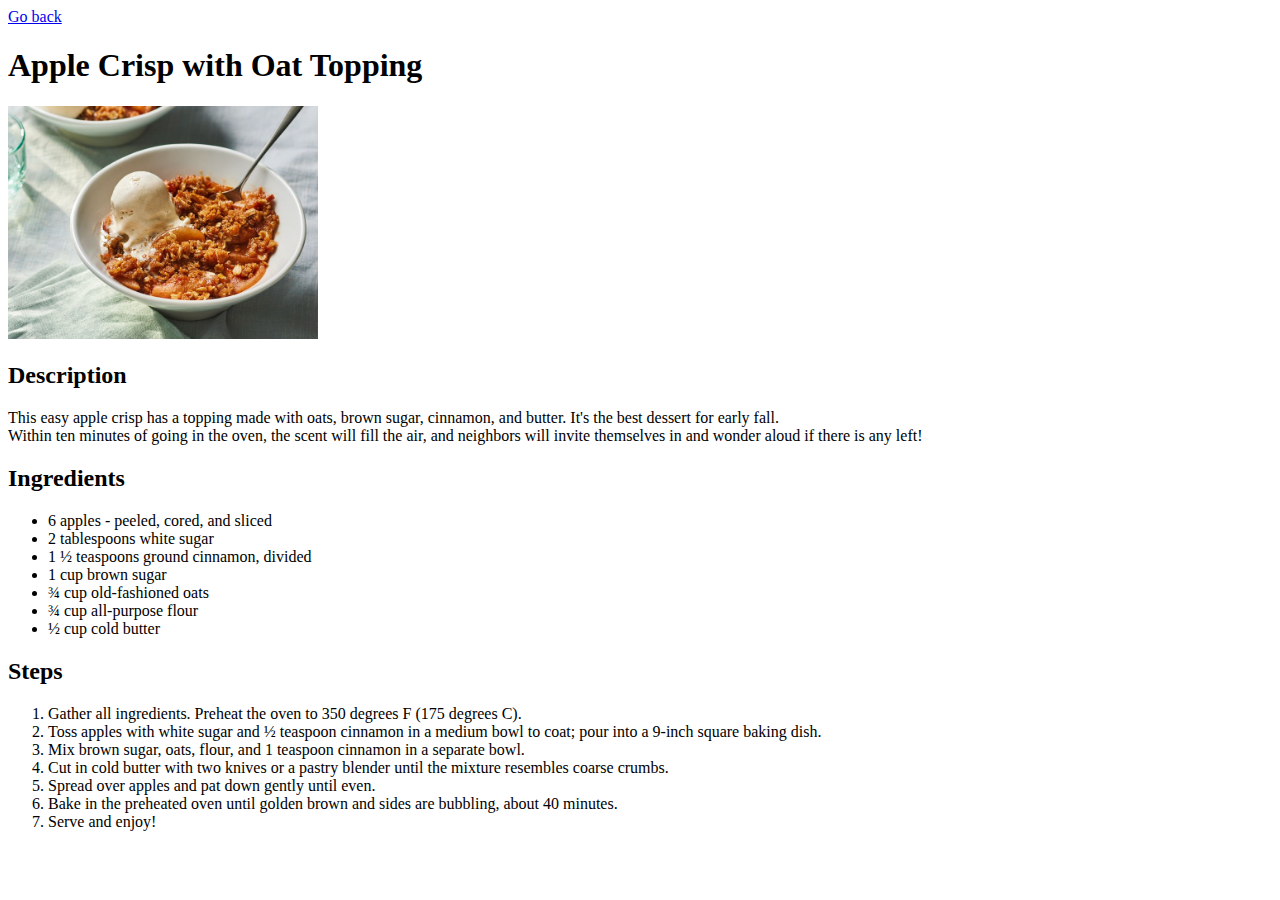
==== recipes/apple-crisp-with-oat-topping.html @ f8946496 "Add more recipes" ====
<!DOCTYPE html>
<html lang="en">
<head>
    <meta charset="UTF-8">
    <meta name="viewport" content="width=device-width, initial-scale=1.0">
    <title>Apple Crisp with Oat Topping</title>
</head>
<body>
    <a href="../index.html">Go back</a>
    <h1>Apple Crisp with Oat Topping</h1>
    <img src="../img/apple-crisp-with-oat-topping.jpg" width="310">
    <h2>Description</h2>
    <p>
        This easy apple crisp has a topping made with oats, brown sugar, cinnamon, and butter. It's the best dessert for early fall.<br>
        Within ten minutes of going in the oven, the scent will fill the air, and neighbors will invite themselves in and wonder aloud if there is any left! 
    </p>
    <h2>Ingredients</h2>
    <ul>
        <li>6 apples - peeled, cored, and sliced</li>
        <li>2 tablespoons white sugar</li>
        <li>1 ½ teaspoons ground cinnamon, divided</li>
        <li>1 cup brown sugar</li>
        <li>¾ cup old-fashioned oats</li>
        <li>¾ cup all-purpose flour</li>
        <li>½ cup cold butter</li>
    </ul>

    <h2>Steps</h2>
    <ol>
        <li>Gather all ingredients. Preheat the oven to 350 degrees F (175 degrees C).</li>
        <li>Toss apples with white sugar and ½ teaspoon cinnamon in a medium bowl to coat; pour into a 9-inch square baking dish.</li>
        <li>Mix brown sugar, oats, flour, and 1 teaspoon cinnamon in a separate bowl.</li>
        <li>Cut in cold butter with two knives or a pastry blender until the mixture resembles coarse crumbs.</li>
        <li>Spread over apples and pat down gently until even. </li>
        <li>Bake in the preheated oven until golden brown and sides are bubbling, about 40 minutes.</li>
        <li>Serve and enjoy!</li>
    </ol>
</body>
</html>
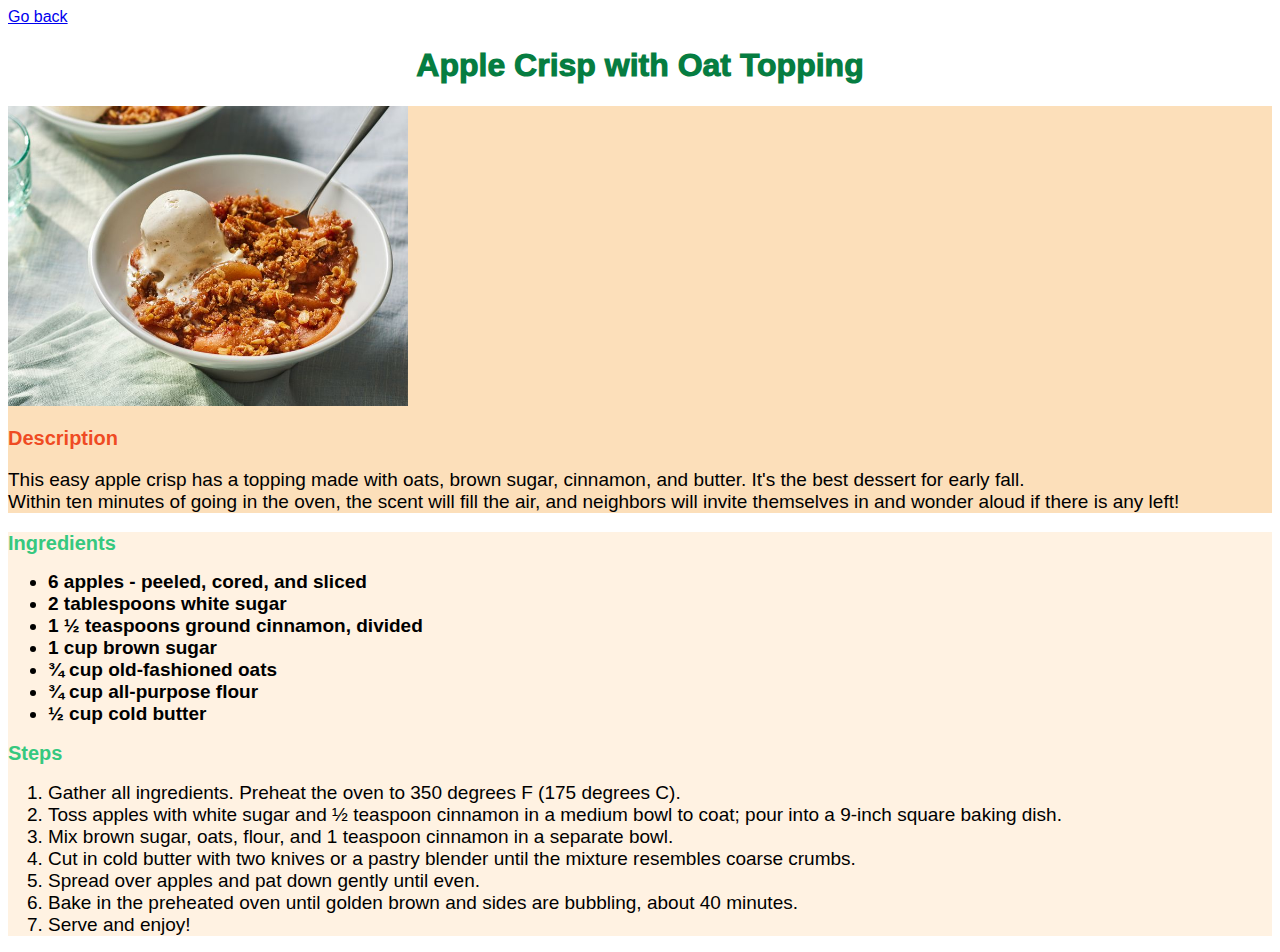
==== commit 1f0b75c4: "Added style" ====
--- a/recipes/apple-crisp-with-oat-topping.html
+++ b/recipes/apple-crisp-with-oat-topping.html
@@ -4,16 +4,20 @@
     <meta charset="UTF-8">
     <meta name="viewport" content="width=device-width, initial-scale=1.0">
     <title>Apple Crisp with Oat Topping</title>
+    <link rel="stylesheet" href="../styles.css">
 </head>
-<body>
+<body class="recipe-body">
     <a href="../index.html">Go back</a>
-    <h1>Apple Crisp with Oat Topping</h1>
-    <img src="../img/apple-crisp-with-oat-topping.jpg" width="310">
+    <h1 class="main-title">Apple Crisp with Oat Topping</h1>
+    <div class="bg1">
+        <img src="../img/apple-crisp-with-oat-topping.jpg" width="310">
     <h2>Description</h2>
     <p>
         This easy apple crisp has a topping made with oats, brown sugar, cinnamon, and butter. It's the best dessert for early fall.<br>
         Within ten minutes of going in the oven, the scent will fill the air, and neighbors will invite themselves in and wonder aloud if there is any left! 
     </p>
+    </div>
+   <div class="bg2">
     <h2>Ingredients</h2>
     <ul>
         <li>6 apples - peeled, cored, and sliced</li>
@@ -35,5 +39,6 @@
         <li>Bake in the preheated oven until golden brown and sides are bubbling, about 40 minutes.</li>
         <li>Serve and enjoy!</li>
     </ol>
+   </div>
 </body>
 </html>--- a/styles.css
+++ b/styles.css
@@ -0,0 +1,61 @@
+.main-title{
+    color:rgb(7, 160, 84);
+    font-family: "Georgia", "Arial", sans-serif;
+    text-align: center;
+    font-weight: 1000;
+
+}
+
+h2{
+    color:rgb(54, 200, 127);
+    font-family: "Georgia", "Arial", sans-serif;
+    font-size: 20px;
+    font-weight: 600;
+
+}
+
+.bg1 h2{
+    color: rgba(237, 48, 6, 0.858);
+}
+
+img{
+    width: 400px;
+    height: auto;
+}
+
+.bg2{
+    background-color: rgb(255, 242, 226);
+}
+
+.bg1{
+    background-color: rgba(251, 212, 161, 0.737);
+}
+
+.index-body{
+    background-color: rgba(251, 212, 161, 0.737);
+
+}
+
+.recipe-body .main-title {
+    color:rgb(6, 125, 65);
+
+}
+
+p,li {
+    font-size: 19px;
+    font-family: "Georgia", "Arial", sans-serif;
+}
+
+ul li{
+    font-weight: 600;
+}
+
+.index-body ul li{
+    font-weight: 100;
+    font-family: "Georgia", "Arial", sans-serif;
+}
+
+a {
+    font-family: "Georgia", "Arial", sans-serif;
+
+}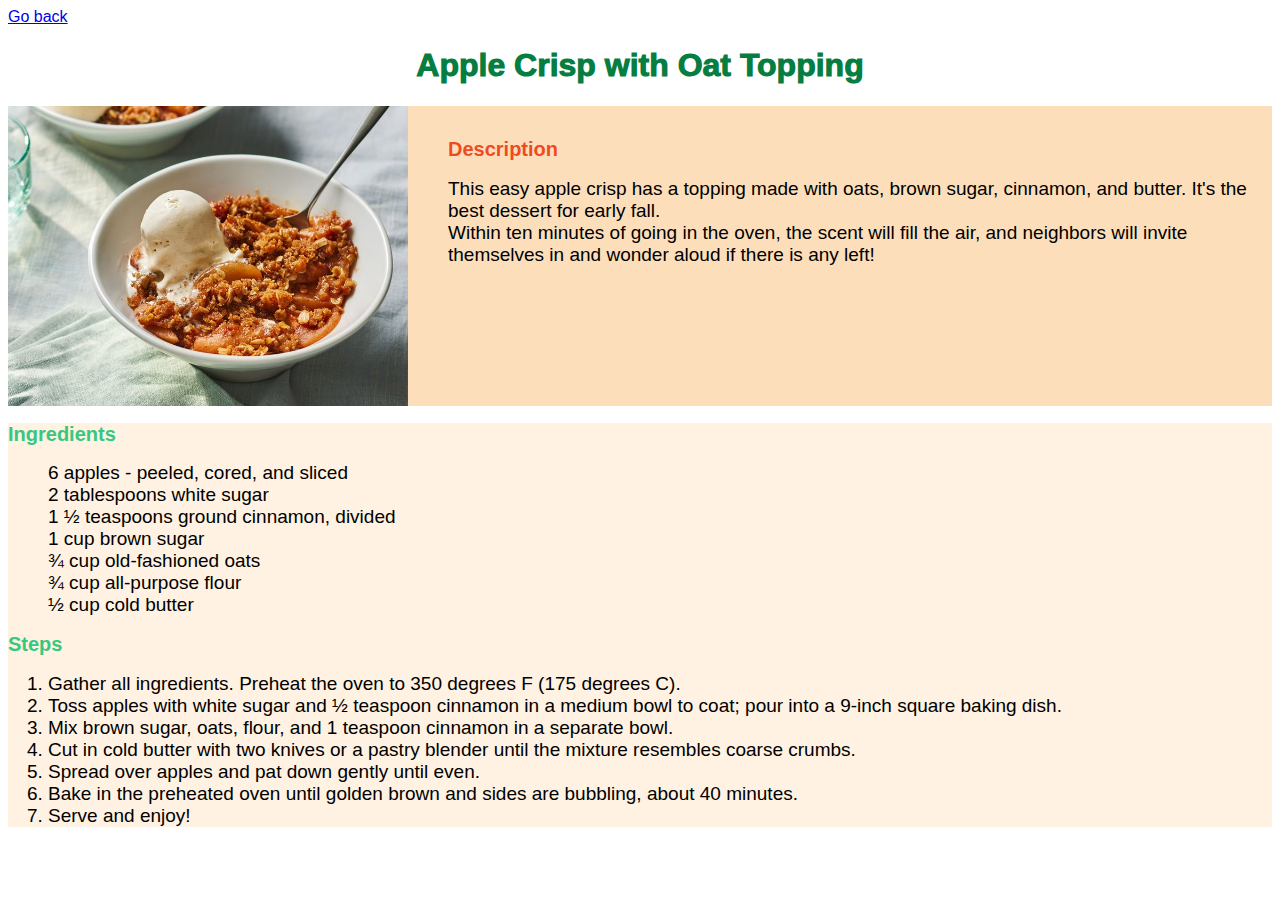
==== commit 15980e6c: "Edit html & styles" ====
--- a/recipes/apple-crisp-with-oat-topping.html
+++ b/recipes/apple-crisp-with-oat-topping.html
@@ -11,11 +11,13 @@
     <h1 class="main-title">Apple Crisp with Oat Topping</h1>
     <div class="bg1">
         <img src="../img/apple-crisp-with-oat-topping.jpg" width="310">
-    <h2>Description</h2>
-    <p>
-        This easy apple crisp has a topping made with oats, brown sugar, cinnamon, and butter. It's the best dessert for early fall.<br>
-        Within ten minutes of going in the oven, the scent will fill the air, and neighbors will invite themselves in and wonder aloud if there is any left! 
-    </p>
+
+    <ul>
+        <li><h2>Description</h2></li>
+        <li>        This easy apple crisp has a topping made with oats, brown sugar, cinnamon, and butter. It's the best dessert for early fall.<br>
+            Within ten minutes of going in the oven, the scent will fill the air, and neighbors will invite themselves in and wonder aloud if there is any left! 
+    </li>
+    </ul>
     </div>
    <div class="bg2">
     <h2>Ingredients</h2>
--- a/styles.css
+++ b/styles.css
@@ -29,7 +29,12 @@
 
 .bg1{
     background-color: rgba(251, 212, 161, 0.737);
+    display: flex;
+
+
 }
+
+
 
 .index-body{
     background-color: rgba(251, 212, 161, 0.737);
@@ -46,9 +51,14 @@
     font-family: "Georgia", "Arial", sans-serif;
 }
 
-ul li{
+.recipe-bodyu ul li{
     font-weight: 600;
 }
+
+ul {
+    list-style: none;
+}
+
 
 .index-body ul li{
     font-weight: 100;
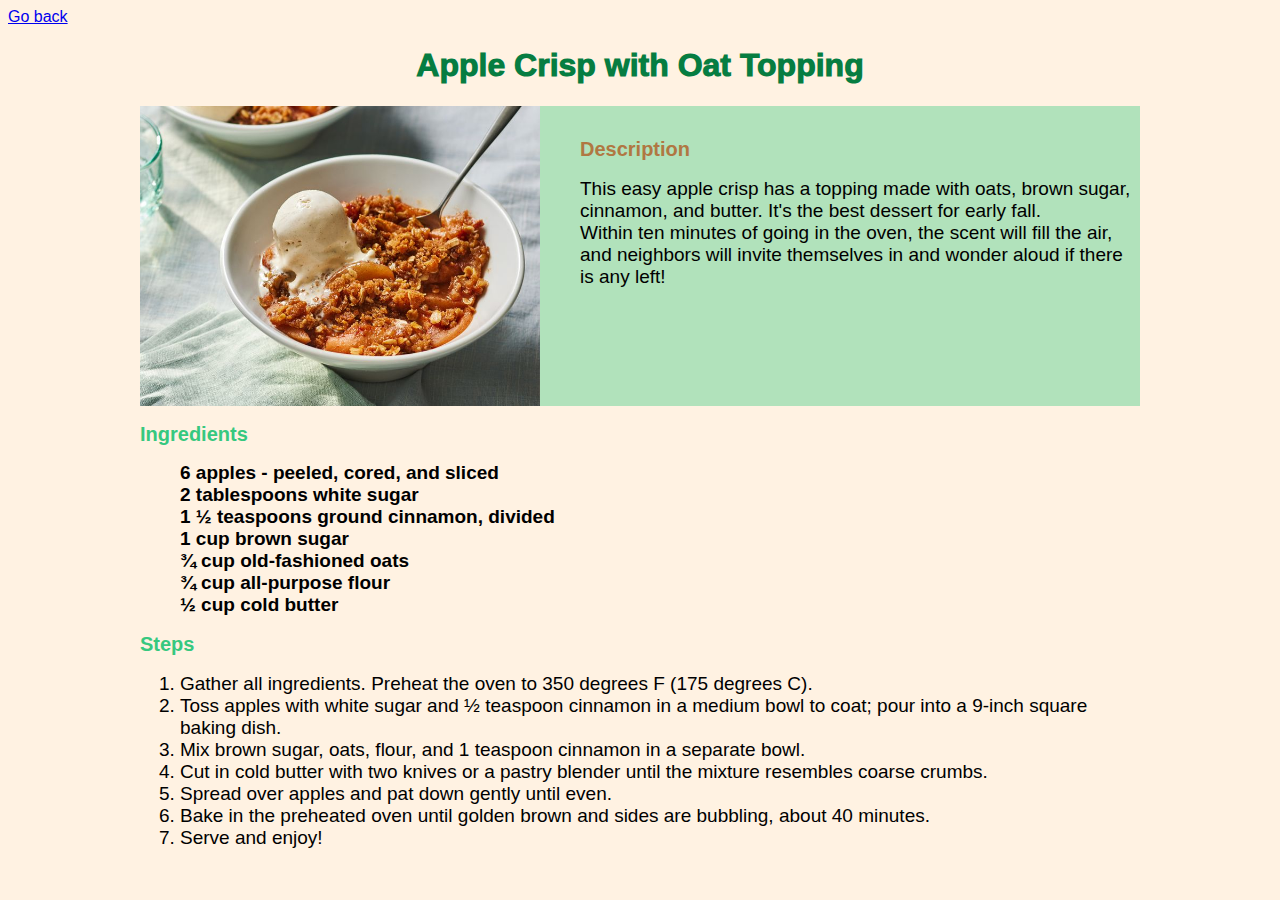
==== commit c69583ba: "Edit website's design" ====
--- a/recipes/apple-crisp-with-oat-topping.html
+++ b/recipes/apple-crisp-with-oat-topping.html
@@ -9,38 +9,40 @@
 <body class="recipe-body">
     <a href="../index.html">Go back</a>
     <h1 class="main-title">Apple Crisp with Oat Topping</h1>
-    <div class="bg1">
-        <img src="../img/apple-crisp-with-oat-topping.jpg" width="310">
-
-    <ul>
-        <li><h2>Description</h2></li>
-        <li>        This easy apple crisp has a topping made with oats, brown sugar, cinnamon, and butter. It's the best dessert for early fall.<br>
-            Within ten minutes of going in the oven, the scent will fill the air, and neighbors will invite themselves in and wonder aloud if there is any left! 
-    </li>
-    </ul>
+    <div class="bg-all">
+        <div class="bg1">
+            <img src="../img/apple-crisp-with-oat-topping.jpg" width="310">
+    
+        <ul>
+            <li><h2>Description</h2></li>
+            <li>        This easy apple crisp has a topping made with oats, brown sugar, cinnamon, and butter. It's the best dessert for early fall.<br>
+                Within ten minutes of going in the oven, the scent will fill the air, and neighbors will invite themselves in and wonder aloud if there is any left! 
+        </li>
+        </ul>
+        </div>
+       <div class="bg2">
+        <h2>Ingredients</h2>
+        <ul>
+            <li>6 apples - peeled, cored, and sliced</li>
+            <li>2 tablespoons white sugar</li>
+            <li>1 ½ teaspoons ground cinnamon, divided</li>
+            <li>1 cup brown sugar</li>
+            <li>¾ cup old-fashioned oats</li>
+            <li>¾ cup all-purpose flour</li>
+            <li>½ cup cold butter</li>
+        </ul>
+    
+        <h2>Steps</h2>
+        <ol>
+            <li>Gather all ingredients. Preheat the oven to 350 degrees F (175 degrees C).</li>
+            <li>Toss apples with white sugar and ½ teaspoon cinnamon in a medium bowl to coat; pour into a 9-inch square baking dish.</li>
+            <li>Mix brown sugar, oats, flour, and 1 teaspoon cinnamon in a separate bowl.</li>
+            <li>Cut in cold butter with two knives or a pastry blender until the mixture resembles coarse crumbs.</li>
+            <li>Spread over apples and pat down gently until even. </li>
+            <li>Bake in the preheated oven until golden brown and sides are bubbling, about 40 minutes.</li>
+            <li>Serve and enjoy!</li>
+        </ol>
+       </div>
     </div>
-   <div class="bg2">
-    <h2>Ingredients</h2>
-    <ul>
-        <li>6 apples - peeled, cored, and sliced</li>
-        <li>2 tablespoons white sugar</li>
-        <li>1 ½ teaspoons ground cinnamon, divided</li>
-        <li>1 cup brown sugar</li>
-        <li>¾ cup old-fashioned oats</li>
-        <li>¾ cup all-purpose flour</li>
-        <li>½ cup cold butter</li>
-    </ul>
-
-    <h2>Steps</h2>
-    <ol>
-        <li>Gather all ingredients. Preheat the oven to 350 degrees F (175 degrees C).</li>
-        <li>Toss apples with white sugar and ½ teaspoon cinnamon in a medium bowl to coat; pour into a 9-inch square baking dish.</li>
-        <li>Mix brown sugar, oats, flour, and 1 teaspoon cinnamon in a separate bowl.</li>
-        <li>Cut in cold butter with two knives or a pastry blender until the mixture resembles coarse crumbs.</li>
-        <li>Spread over apples and pat down gently until even. </li>
-        <li>Bake in the preheated oven until golden brown and sides are bubbling, about 40 minutes.</li>
-        <li>Serve and enjoy!</li>
-    </ol>
-   </div>
 </body>
 </html>--- a/styles.css
+++ b/styles.css
@@ -15,7 +15,7 @@
 }
 
 .bg1 h2{
-    color: rgba(237, 48, 6, 0.858);
+    color: rgb(176, 119, 66);
 }
 
 img{
@@ -23,12 +23,17 @@
     height: auto;
 }
 
-.bg2{
+.recipe-body{
     background-color: rgb(255, 242, 226);
 }
 
+.bg-all{
+    width: 1000px;
+    margin: 20px auto;
+}
+
 .bg1{
-    background-color: rgba(251, 212, 161, 0.737);
+    background-color: rgba(54, 200, 127, 0.389);
     display: flex;
 
 
@@ -38,6 +43,21 @@
 
 .index-body{
     background-color: rgba(251, 212, 161, 0.737);
+    /* margin: 2px; */
+
+}
+
+.index-body ul{
+    background-color: rgba(54, 200, 127, 0.389);
+    width:1000px;
+    height: 550px;
+    padding: 0px;
+    align-content: center;
+    margin: auto;
+    box-sizing: border-box;
+  
+
+    /* box-sizing: border-box; */
 
 }
 
@@ -51,8 +71,9 @@
     font-family: "Georgia", "Arial", sans-serif;
 }
 
-.recipe-bodyu ul li{
+.recipe-body .bg2 ul li{
     font-weight: 600;
+    /* text-align: center; */
 }
 
 ul {
@@ -63,7 +84,23 @@
 .index-body ul li{
     font-weight: 100;
     font-family: "Georgia", "Arial", sans-serif;
+    text-align: center;
+    padding: 40px;
+    margin:20px auto;
+    /* width: ; */
+    height: 100px;
+    width: 800px;
+    border: 4px solid rgba(39, 51, 38, 0.895);
+    /* vertical-align: center; */
+    /* background-color: aqua; */
+    box-sizing: border-box;
+    background-color: rgb(255, 255, 255);
 }
+.index-body ul li:hover{
+    border: 4px solid rgba(46, 220, 11, 0.895);
+
+}
+
 
 a {
     font-family: "Georgia", "Arial", sans-serif;
